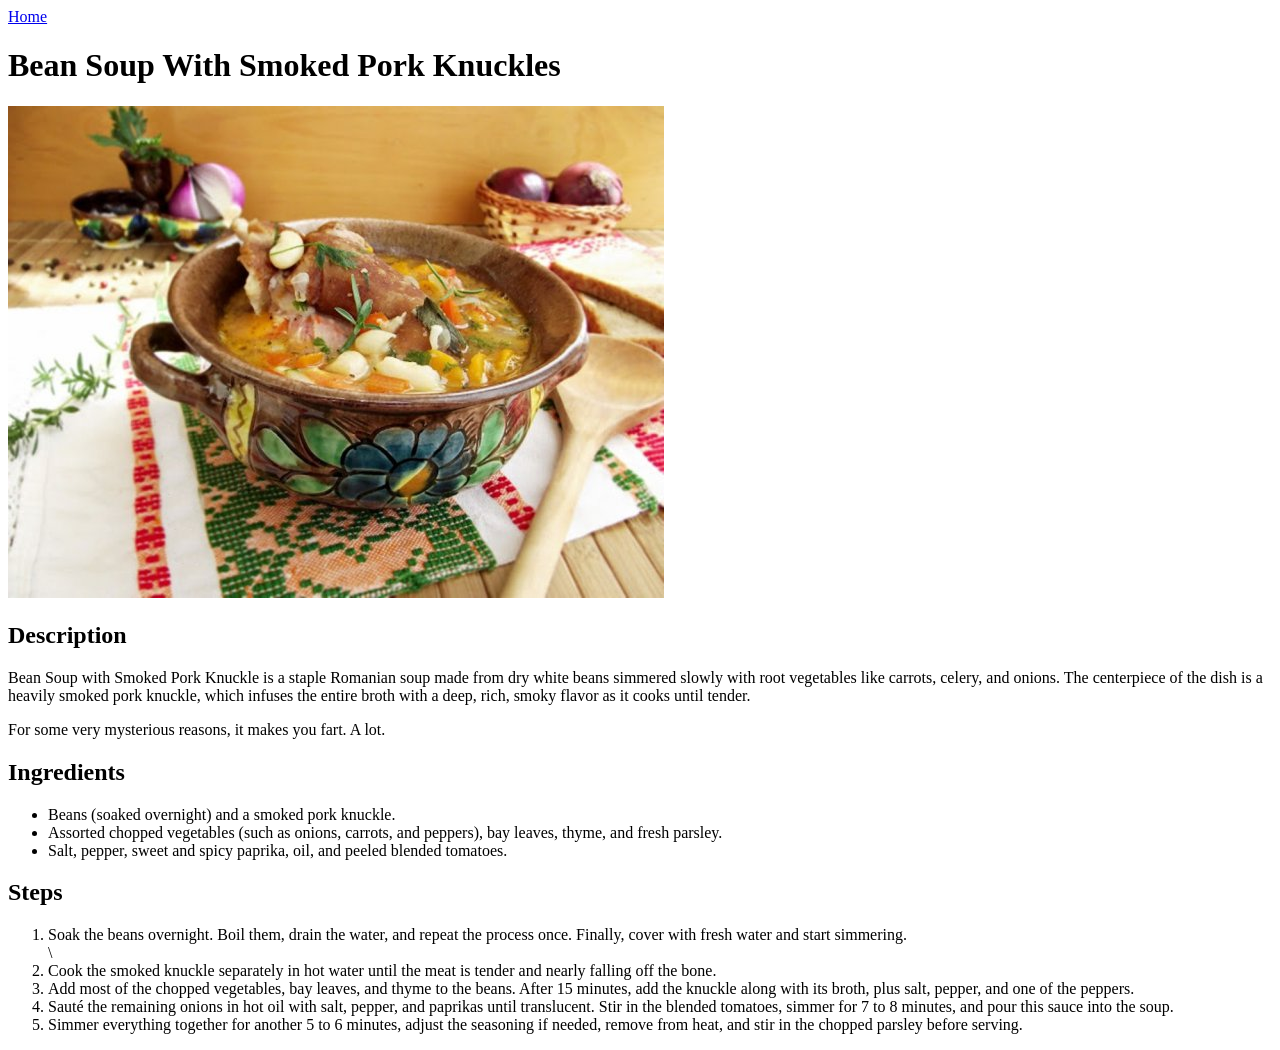
==== recipes/bean-soup-with-smoked-pork-knuckle.html @ f67ee34b "Add description, ingredients and steps for beans" ====
<!DOCTYPE html>
<html>
  <head lang="en">
    <meta charset="UTF-8">
    <title>Bean Soup Recipe</title>
  </head>
  <body>
    <a href="../index.html">Home</a>
    <h1>Bean Soup With Smoked Pork Knuckles</h1>
    <img src="../images/ciorba-de-fasole.jpg" alt="Traditional bean soup in a bowl with prok knuckles">
    <h2>Description</h2>
    <p>Bean Soup with Smoked Pork Knuckle is a staple Romanian soup made from dry white beans simmered slowly with root vegetables like carrots, celery, and onions. The centerpiece of the dish is a heavily smoked pork knuckle, which infuses the entire broth with a deep, rich, smoky flavor as it cooks until tender.</p>
    <p>For some very mysterious reasons, it makes you fart. A lot.</p>
    <h2>Ingredients</h2>
    <ul>
      <li>Beans (soaked overnight) and a smoked pork knuckle.</li>
      <li>Assorted chopped vegetables (such as onions, carrots, and peppers), bay leaves, thyme, and fresh parsley.</li>
      <li>Salt, pepper, sweet and spicy paprika, oil, and peeled blended tomatoes.</li>
    </ul>
    <h2>Steps</h2>
    <ol>
      <li>Soak the beans overnight. Boil them, drain the water, and repeat the process once. Finally, cover with fresh water and start simmering.</li>\
      <li>Cook the smoked knuckle separately in hot water until the meat is tender and nearly falling off the bone.</li>
      <li>Add most of the chopped vegetables, bay leaves, and thyme to the beans. After 15 minutes, add the knuckle along with its broth, plus salt, pepper, and one of the peppers.</li>
      <li>Sauté the remaining onions in hot oil with salt, pepper, and paprikas until translucent. Stir in the blended tomatoes, simmer for 7 to 8 minutes, and pour this sauce into the soup.</li>
      <li>Simmer everything together for another 5 to 6 minutes, adjust the seasoning if needed, remove from heat, and stir in the chopped parsley before serving.</li>
    </ol>
  </body>
</html>
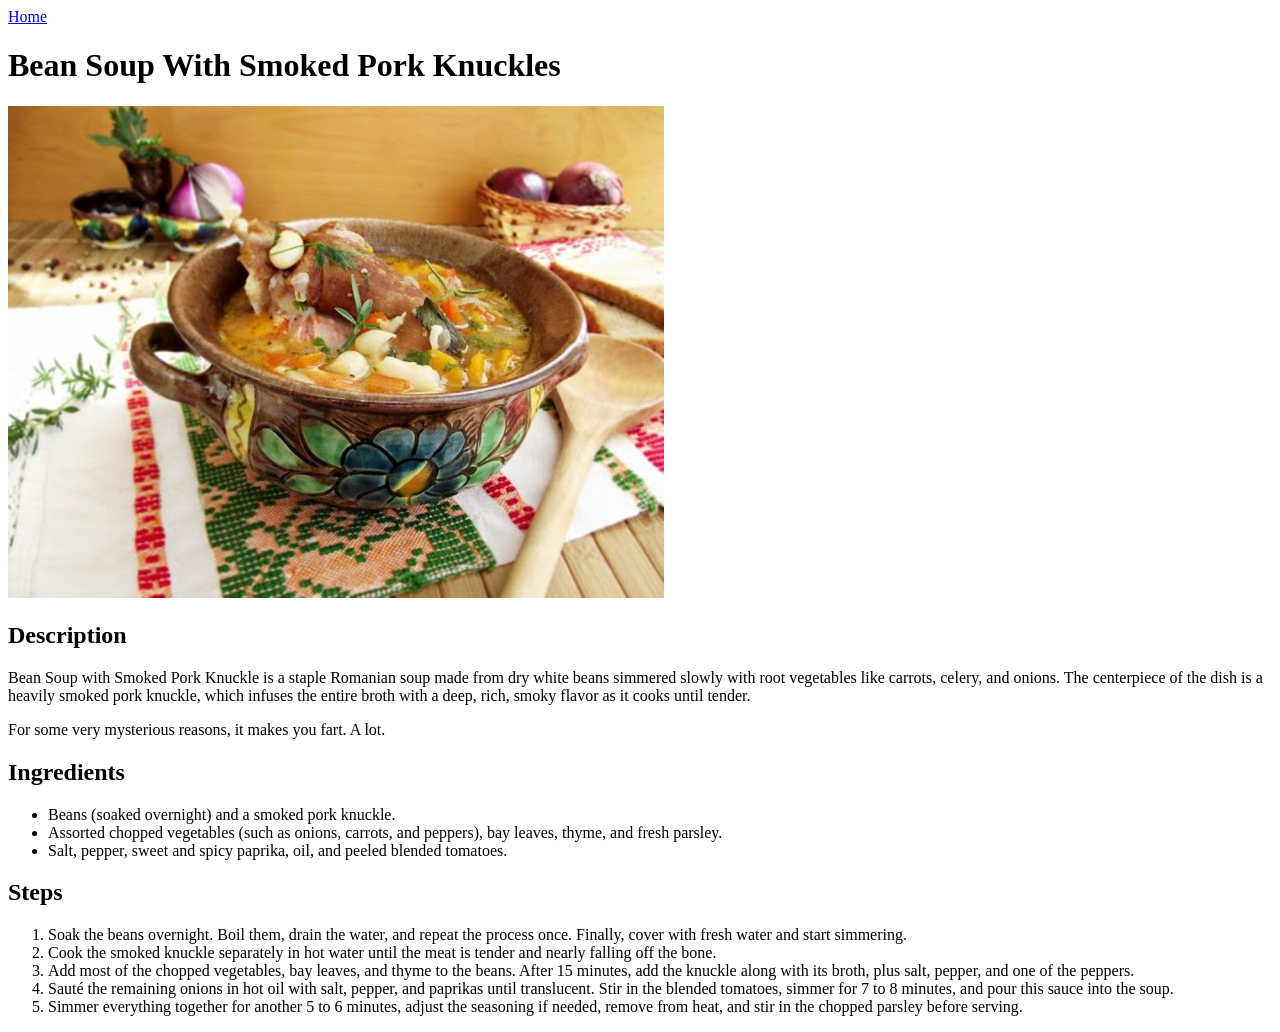
==== commit 67217d4f: "Fix typo in the first step of the beans Removed the accidentally added '\' at the end of the first s" ====
--- a/recipes/bean-soup-with-smoked-pork-knuckle.html
+++ b/recipes/bean-soup-with-smoked-pork-knuckle.html
@@ -19,7 +19,7 @@
     </ul>
     <h2>Steps</h2>
     <ol>
-      <li>Soak the beans overnight. Boil them, drain the water, and repeat the process once. Finally, cover with fresh water and start simmering.</li>\
+      <li>Soak the beans overnight. Boil them, drain the water, and repeat the process once. Finally, cover with fresh water and start simmering.</li>
       <li>Cook the smoked knuckle separately in hot water until the meat is tender and nearly falling off the bone.</li>
       <li>Add most of the chopped vegetables, bay leaves, and thyme to the beans. After 15 minutes, add the knuckle along with its broth, plus salt, pepper, and one of the peppers.</li>
       <li>Sauté the remaining onions in hot oil with salt, pepper, and paprikas until translucent. Stir in the blended tomatoes, simmer for 7 to 8 minutes, and pour this sauce into the soup.</li>
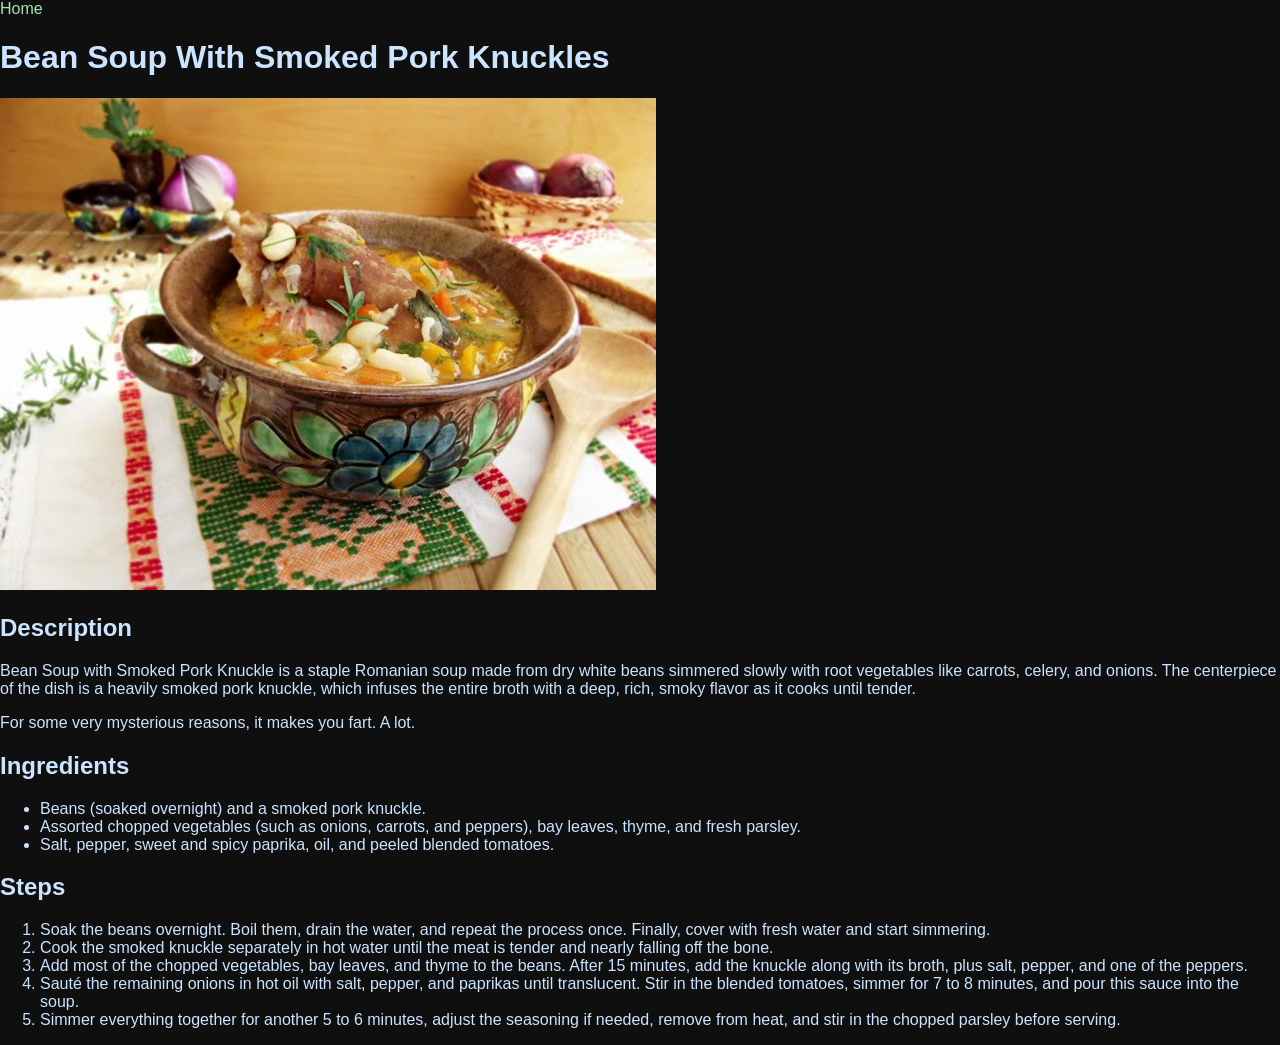
==== commit 194cd05f: "Make the style apply on all pages Not the very pro style applies everywhere yay!" ====
--- a/recipes/bean-soup-with-smoked-pork-knuckle.html
+++ b/recipes/bean-soup-with-smoked-pork-knuckle.html
@@ -1,8 +1,9 @@
 <!DOCTYPE html>
-<html>
-  <head lang="en">
+<html lang="en">
+  <head>
     <meta charset="UTF-8">
     <title>Bean Soup Recipe</title>
+    <link rel="stylesheet" href="../style.css">
   </head>
   <body>
     <a href="../index.html">Home</a>
--- a/style.css
+++ b/style.css
@@ -0,0 +1,50 @@
+body {
+    background-color: rgb(15, 15, 15);
+    color: rgb(203, 228, 255);
+    font-family: Outfit, Helvetica, sans-serif;
+    margin: 0px;
+    padding: 0px;
+    box-sizing: border-box;
+}
+
+.top-bar {
+    border-width: 0px 0px 2px 0px;
+    border-color: rgb(203, 228, 255);
+    border-style: solid;
+    margin-top: 0px;
+    margin-bottom: 40px;
+}
+
+.title {
+    text-decoration: none;
+    display: block;
+    width: 330px;
+    color: rgb(243, 167, 18);
+    font-size: 30px;
+    margin: 20px 0px 20px 28px;
+    font-weight: bold;
+}
+
+.description-container {
+    margin: 20px;
+    padding: 25px;
+    font-size: 20px;
+    border-style: solid;
+    border-width: 2px;
+    border-radius: 45px;
+    border-color: rgb(203, 228, 255);
+    background-color: rgba(40, 40, 40, 0.217);
+}
+
+.description-container p {
+    margin: 0px 0px 25px 0px;
+}
+
+.description-container .last-paragraph {
+    margin-bottom: 0px;
+}
+
+a {
+    text-decoration: none;
+    color: rgb(161, 232, 175);
+}
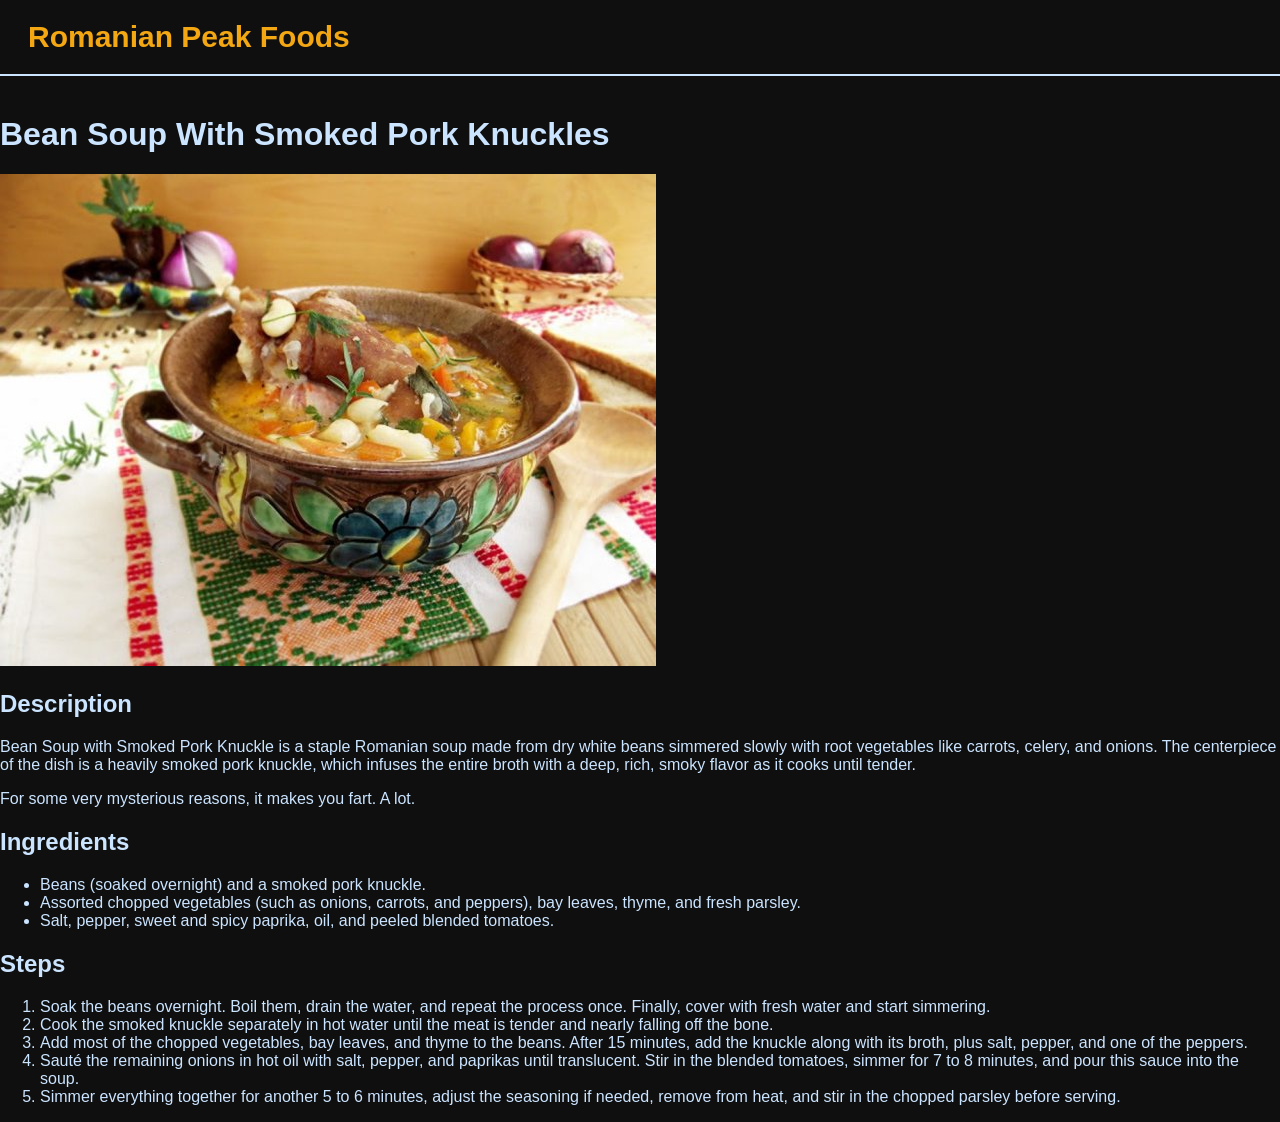
==== commit 959a3a07: "Add topbars to all pages" ====
--- a/recipes/bean-soup-with-smoked-pork-knuckle.html
+++ b/recipes/bean-soup-with-smoked-pork-knuckle.html
@@ -6,7 +6,9 @@
     <link rel="stylesheet" href="../style.css">
   </head>
   <body>
-    <a href="../index.html">Home</a>
+    <div class="top-bar">
+      <a class="title" href="index.html">Romanian Peak Foods</a>
+    </div>    
     <h1>Bean Soup With Smoked Pork Knuckles</h1>
     <img src="../images/ciorba-de-fasole.jpg" alt="Traditional bean soup in a bowl with prok knuckles">
     <h2>Description</h2>
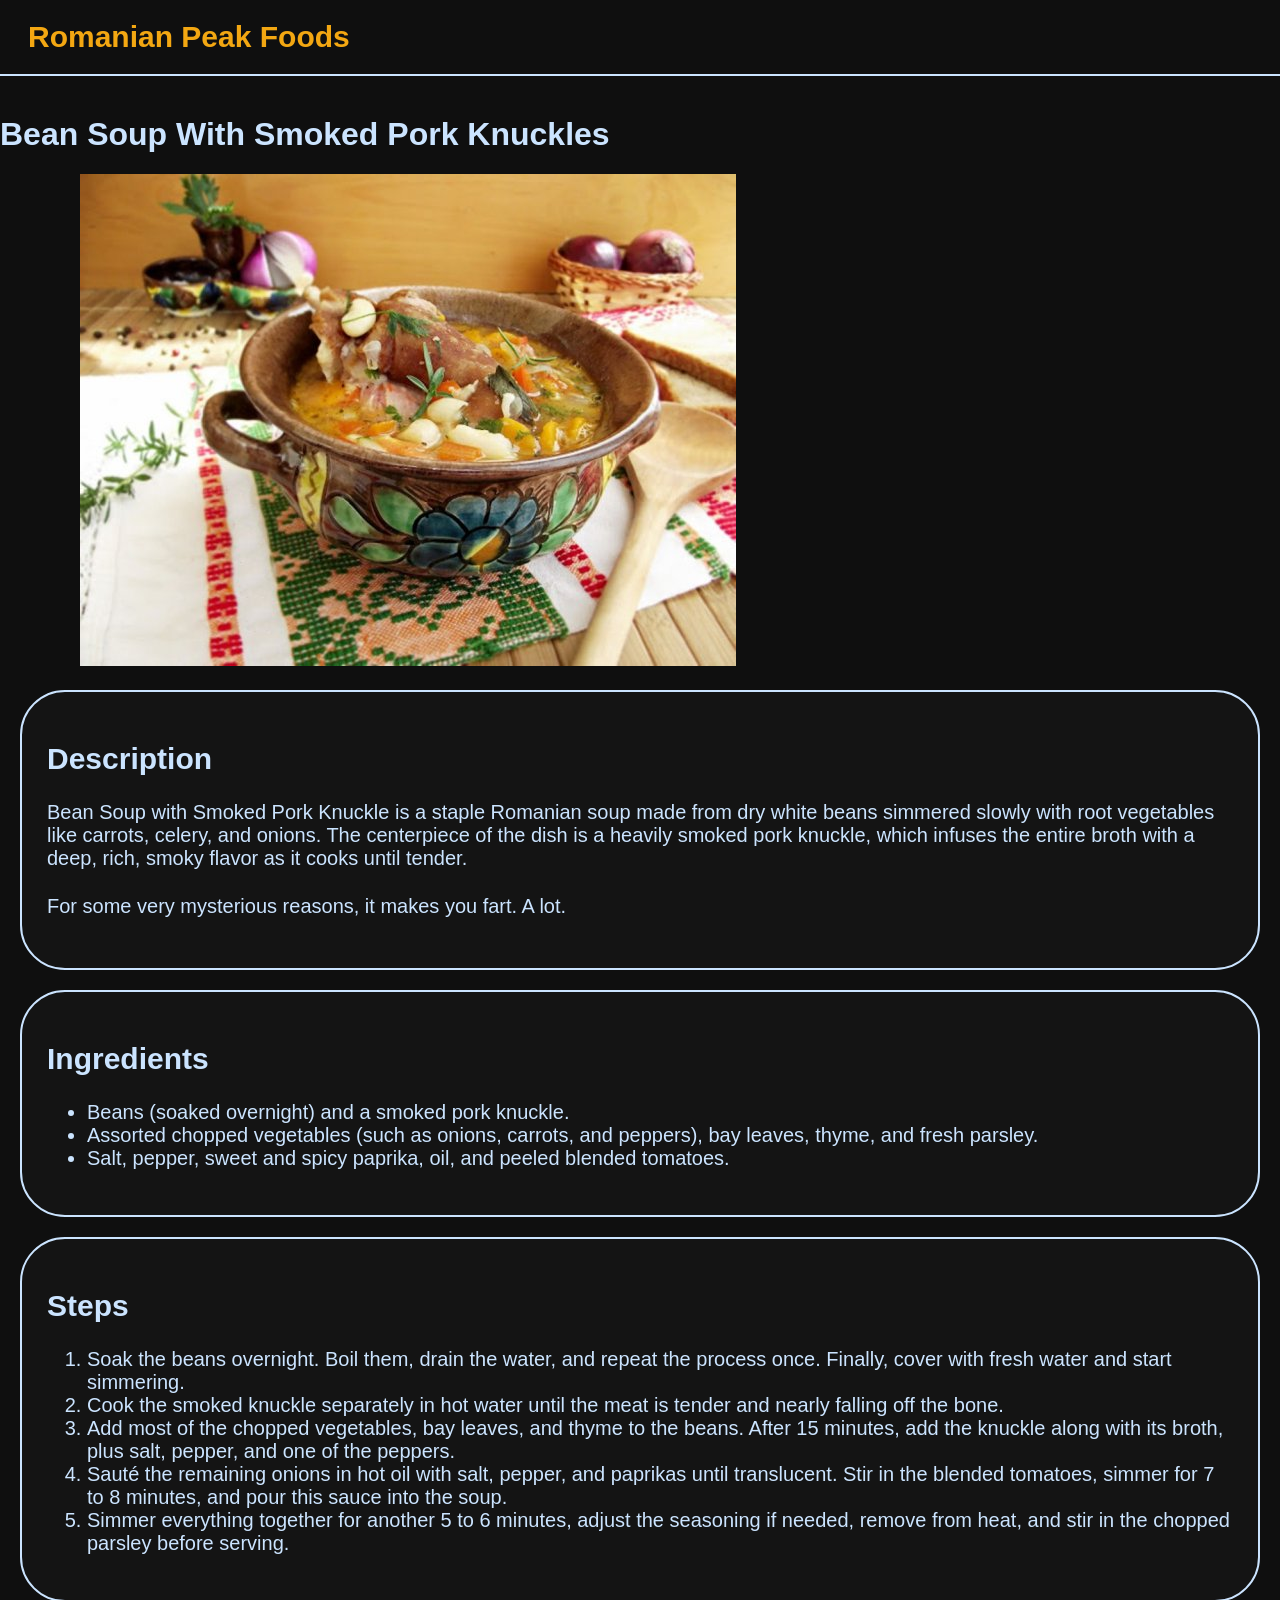
==== commit 6db7bed9: "Add lots of cool containers to everything Maybe spammed info-containers a bit too much but I think i" ====
--- a/recipes/bean-soup-with-smoked-pork-knuckle.html
+++ b/recipes/bean-soup-with-smoked-pork-knuckle.html
@@ -7,26 +7,32 @@
   </head>
   <body>
     <div class="top-bar">
-      <a class="title" href="index.html">Romanian Peak Foods</a>
+      <a class="title" href="../index.html">Romanian Peak Foods</a>
     </div>    
     <h1>Bean Soup With Smoked Pork Knuckles</h1>
     <img src="../images/ciorba-de-fasole.jpg" alt="Traditional bean soup in a bowl with prok knuckles">
-    <h2>Description</h2>
-    <p>Bean Soup with Smoked Pork Knuckle is a staple Romanian soup made from dry white beans simmered slowly with root vegetables like carrots, celery, and onions. The centerpiece of the dish is a heavily smoked pork knuckle, which infuses the entire broth with a deep, rich, smoky flavor as it cooks until tender.</p>
-    <p>For some very mysterious reasons, it makes you fart. A lot.</p>
-    <h2>Ingredients</h2>
-    <ul>
-      <li>Beans (soaked overnight) and a smoked pork knuckle.</li>
-      <li>Assorted chopped vegetables (such as onions, carrots, and peppers), bay leaves, thyme, and fresh parsley.</li>
-      <li>Salt, pepper, sweet and spicy paprika, oil, and peeled blended tomatoes.</li>
-    </ul>
-    <h2>Steps</h2>
-    <ol>
-      <li>Soak the beans overnight. Boil them, drain the water, and repeat the process once. Finally, cover with fresh water and start simmering.</li>
-      <li>Cook the smoked knuckle separately in hot water until the meat is tender and nearly falling off the bone.</li>
-      <li>Add most of the chopped vegetables, bay leaves, and thyme to the beans. After 15 minutes, add the knuckle along with its broth, plus salt, pepper, and one of the peppers.</li>
-      <li>Sauté the remaining onions in hot oil with salt, pepper, and paprikas until translucent. Stir in the blended tomatoes, simmer for 7 to 8 minutes, and pour this sauce into the soup.</li>
-      <li>Simmer everything together for another 5 to 6 minutes, adjust the seasoning if needed, remove from heat, and stir in the chopped parsley before serving.</li>
-    </ol>
+    <div class="info-container">      
+      <h2>Description</h2>
+      <p>Bean Soup with Smoked Pork Knuckle is a staple Romanian soup made from dry white beans simmered slowly with root vegetables like carrots, celery, and onions. The centerpiece of the dish is a heavily smoked pork knuckle, which infuses the entire broth with a deep, rich, smoky flavor as it cooks until tender.</p>
+      <p>For some very mysterious reasons, it makes you fart. A lot.</p>
+    </div>
+    <div class="info-container">
+      <h2>Ingredients</h2>
+      <ul>
+        <li>Beans (soaked overnight) and a smoked pork knuckle.</li>
+        <li>Assorted chopped vegetables (such as onions, carrots, and peppers), bay leaves, thyme, and fresh parsley.</li>
+        <li>Salt, pepper, sweet and spicy paprika, oil, and peeled blended tomatoes.</li>
+      </ul>
+    </div>
+    <div class="info-container">
+      <h2>Steps</h2>
+      <ol>
+        <li>Soak the beans overnight. Boil them, drain the water, and repeat the process once. Finally, cover with fresh water and start simmering.</li>
+        <li>Cook the smoked knuckle separately in hot water until the meat is tender and nearly falling off the bone.</li>
+        <li>Add most of the chopped vegetables, bay leaves, and thyme to the beans. After 15 minutes, add the knuckle along with its broth, plus salt, pepper, and one of the peppers.</li>
+        <li>Sauté the remaining onions in hot oil with salt, pepper, and paprikas until translucent. Stir in the blended tomatoes, simmer for 7 to 8 minutes, and pour this sauce into the soup.</li>
+        <li>Simmer everything together for another 5 to 6 minutes, adjust the seasoning if needed, remove from heat, and stir in the chopped parsley before serving.</li>
+      </ol>
+    </div>
   </body>
 </html>
--- a/style.css
+++ b/style.css
@@ -25,7 +25,7 @@
     font-weight: bold;
 }
 
-.description-container {
+.info-container {
     margin: 20px;
     padding: 25px;
     font-size: 20px;
@@ -36,15 +36,19 @@
     background-color: rgba(40, 40, 40, 0.217);
 }
 
-.description-container p {
+.info-container p {
     margin: 0px 0px 25px 0px;
 }
 
-.description-container .last-paragraph {
+.info-container .last-paragraph {
     margin-bottom: 0px;
 }
 
 a {
     text-decoration: none;
     color: rgb(161, 232, 175);
+}
+
+img {
+    margin-left: 80px;
 }
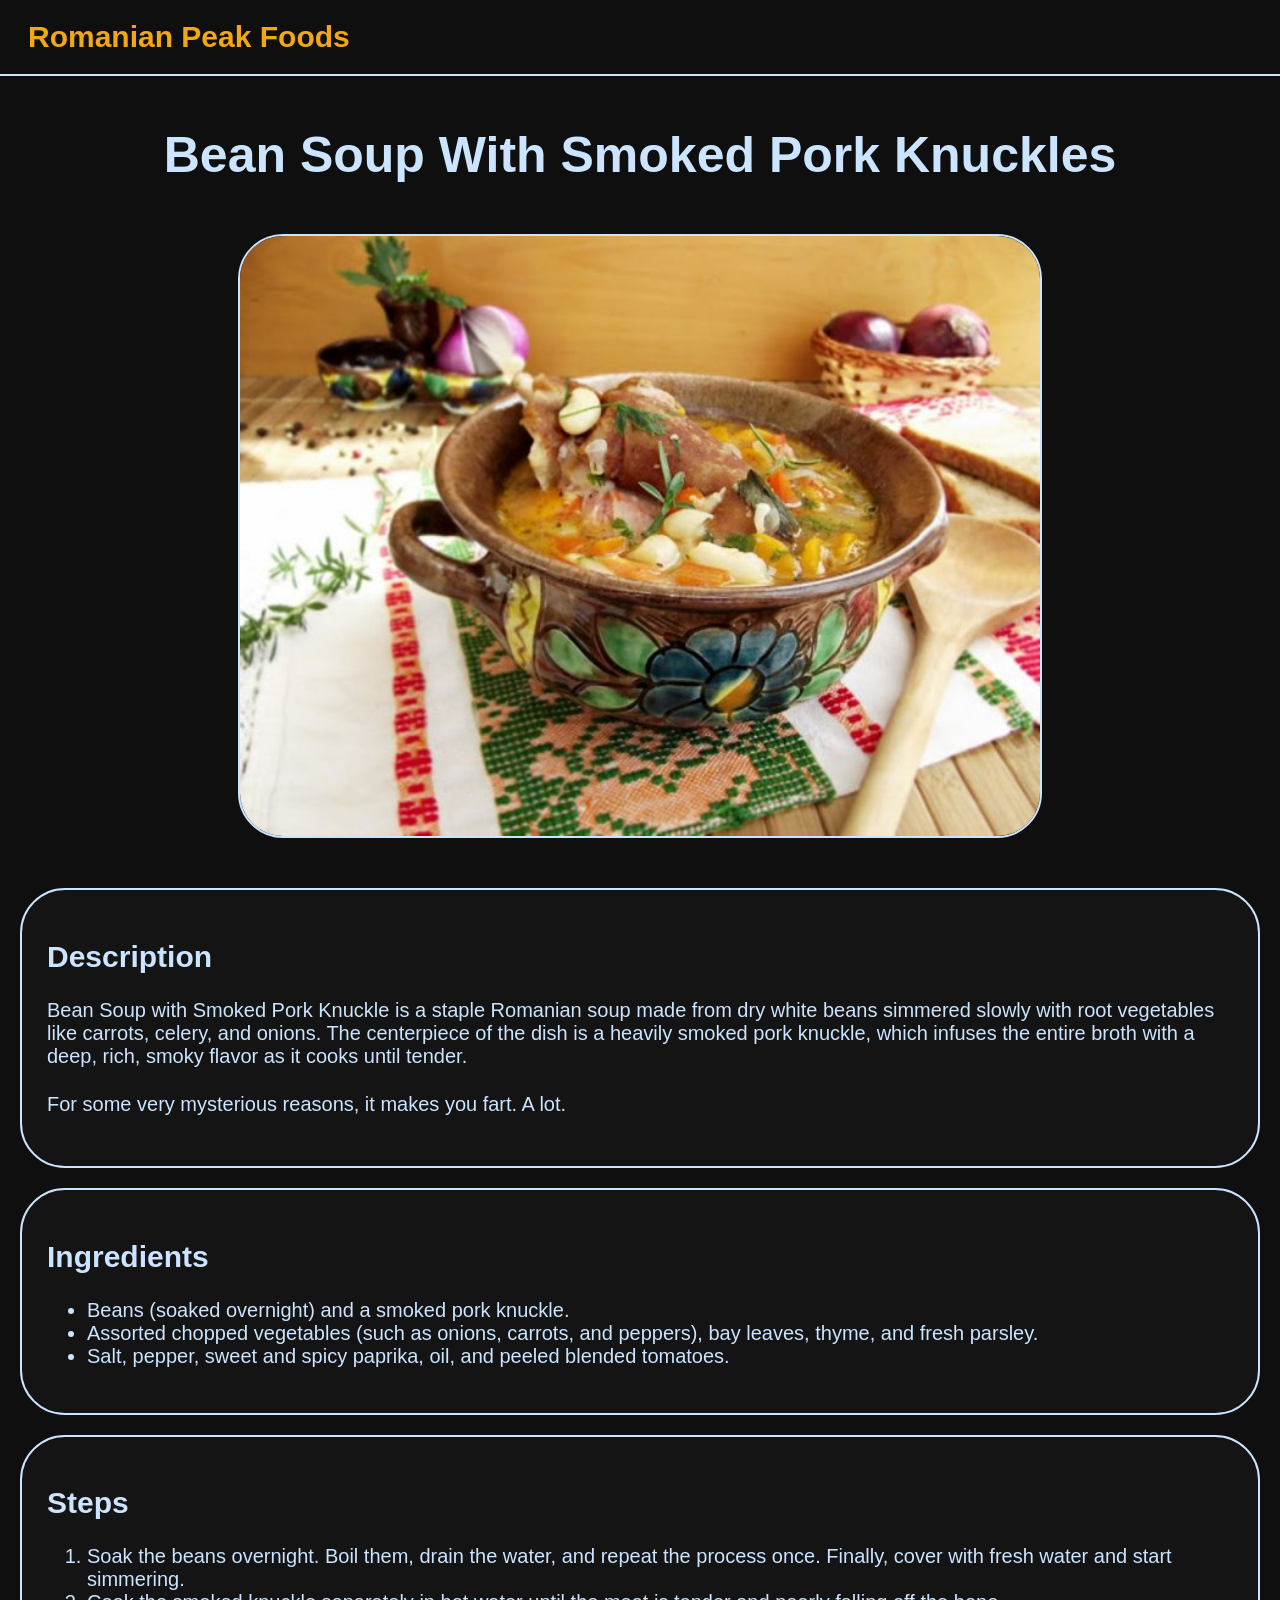
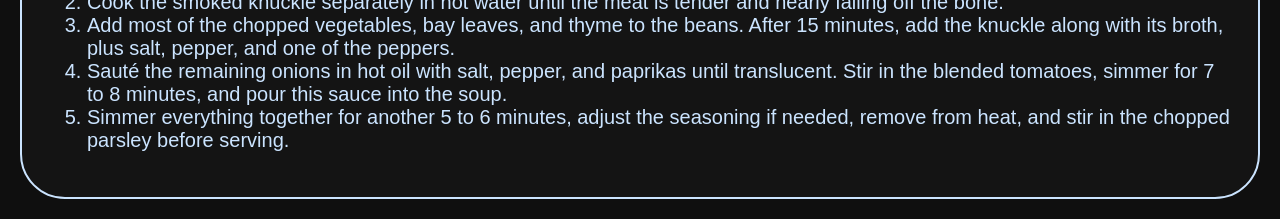
==== commit ed91059e: "Fixed typo "prok" -> "pork"" ====
--- a/recipes/bean-soup-with-smoked-pork-knuckle.html
+++ b/recipes/bean-soup-with-smoked-pork-knuckle.html
@@ -10,7 +10,7 @@
       <a class="title" href="../index.html">Romanian Peak Foods</a>
     </div>    
     <h1>Bean Soup With Smoked Pork Knuckles</h1>
-    <img src="../images/ciorba-de-fasole.jpg" alt="Traditional bean soup in a bowl with prok knuckles">
+    <img src="../images/ciorba-de-fasole.jpg" alt="Traditional bean soup in a bowl with pork knuckles">
     <div class="info-container">      
       <h2>Description</h2>
       <p>Bean Soup with Smoked Pork Knuckle is a staple Romanian soup made from dry white beans simmered slowly with root vegetables like carrots, celery, and onions. The centerpiece of the dish is a heavily smoked pork knuckle, which infuses the entire broth with a deep, rich, smoky flavor as it cooks until tender.</p>
--- a/style.css
+++ b/style.css
@@ -29,11 +29,22 @@
     margin: 20px;
     padding: 25px;
     font-size: 20px;
+    background-color: rgba(40, 40, 40, 0.217);
+}
+
+img, .info-container {
     border-style: solid;
     border-width: 2px;
     border-radius: 45px;
     border-color: rgb(203, 228, 255);
-    background-color: rgba(40, 40, 40, 0.217);
+}
+
+img {
+    background-color: rgb(203, 228, 255);
+    display: block;
+    width: auto;
+    height: 600px;
+    margin: 50px auto;
 }
 
 .info-container p {
@@ -49,6 +60,9 @@
     color: rgb(161, 232, 175);
 }
 
-img {
-    margin-left: 80px;
+h1 {
+    font-size: 50px;
+    text-align: center;
+    width: 1000px;
+    margin: 50px auto;
 }
